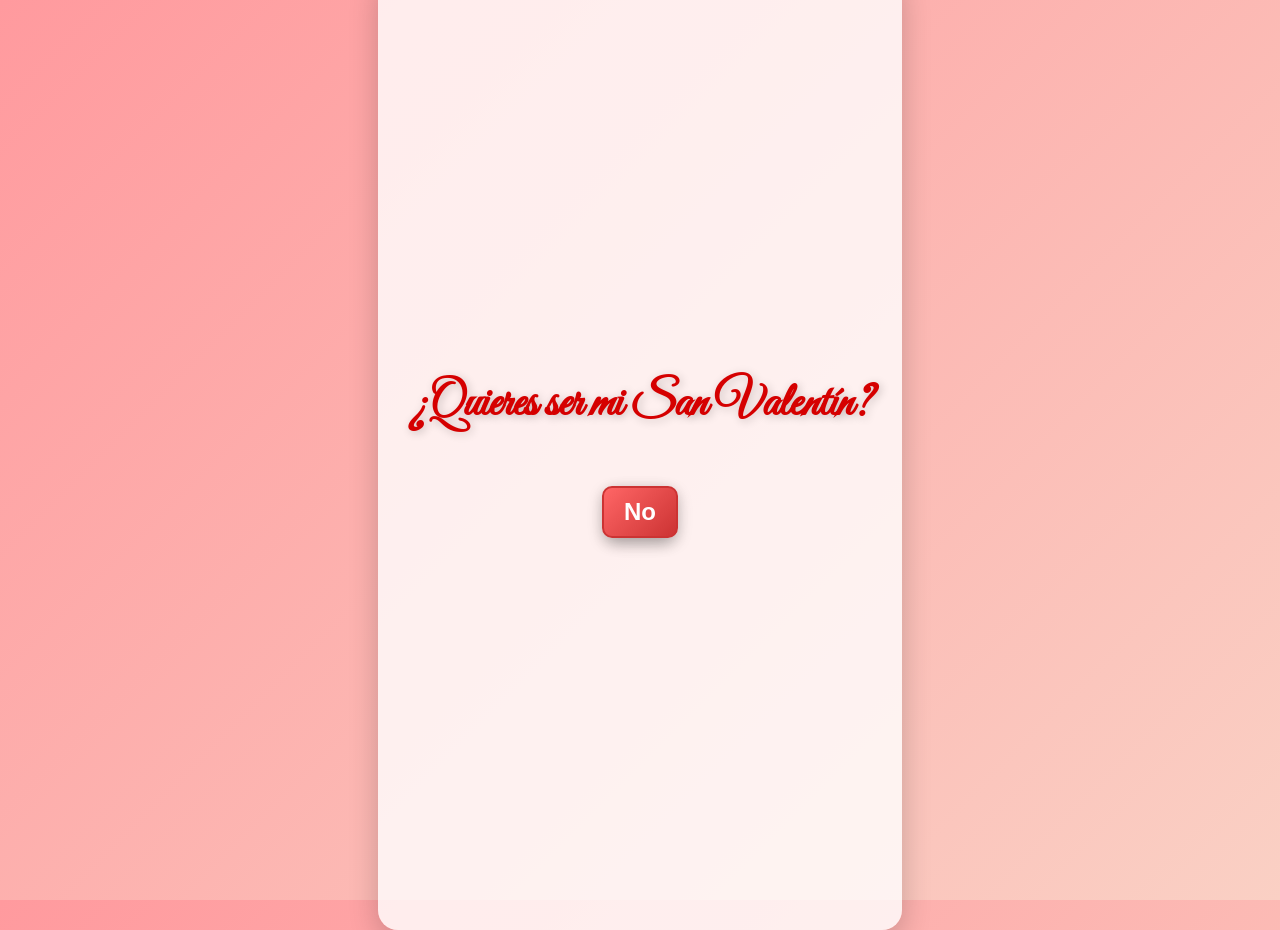
==== index.html @ 1053037e "Update index.html" ====
<!DOCTYPE html>
<html lang="en">
<head>
    <meta charset="UTF-8">
    <meta name="viewport" content="width=device-width, initial-scale=1.0">
    <title>Valentine's Proposal</title>
    <link rel="stylesheet" href="styles.css">
    <link href="https://fonts.googleapis.com/css2?family=Great+Vibes&display=swap" rel="stylesheet">
    <style>
        /* Estilos generales */
        body {
            font-family: 'Great Vibes', cursive;
            text-align: center;
            background-color: #f4e1d2;
            margin: 0;
            padding: 0;
        }

        .container {
            display: flex;
            flex-direction: column;
            align-items: center;
            justify-content: center;
            height: 100vh;
        }

        h1 {
            font-size: 3em;
            color: #d50000;
        }

        /* Botones */
        .buttons {
            margin: 20px;
            display: flex;
            justify-content: center;
            gap: 20px;
        }

        button {
            font-size: 1.5em;
            padding: 10px 20px;
            cursor: pointer;
            border: none;
            border-radius: 10px;
            background-color: #ff4081;
            color: white;
            transition: transform 0.2s ease, font-size 0.2s ease;
        }

        button:hover {
            transform: scale(1.1);
        }

        /* Imagen "por favor" */
        .please-image {
            display: none;
            position: absolute;
            top: 50%;
            left: 50%;
            transform: translate(-50%, -50%);
            width: 300px;
            height: auto;
        }

        /* Estilos del carrusel */
        .carousel-container {
            display: flex;
            justify-content: center;
            align-items: center;
            margin-top: 20px;
        }

        .carousel-images {
            display: flex;
            overflow: hidden;
            width: 300px;
            height: 200px;
            margin-right: 20px;
        }

        .carousel-images img {
            width: 100%;
            height: auto;
            display: none;
        }

        .carousel-images img.active {
            display: block;
        }

        .message-side {
            font-size: 1.5em;
            color: #ff4081;
            font-weight: bold;
            display: flex;
            flex-direction: column;
            justify-content: center;
            align-items: center;
        }

        /* Ocultar inicialmente el carrusel y mensaje */
        #message {
            display: none;
        }
    </style>
</head>
<body>
    <div class="container">
        <h1 id="question-text">¿Quieres ser mi San Valentín?</h1>
        <div class="buttons">
            <button id="yes-button">Sí</button>
            <button id="no-button">No</button>
        </div>

        <!-- Mensaje y carrusel (se ocultan inicialmente) -->
        <div id="message">
            <h1>¡Te amo mucho, flaquita hermosa! ❤️</h1>
            <div class="carousel-container">
                <div class="carousel-images">
                    <img src="IMAGENES/2.jpg" alt="Foto 1" class="active">
                    <img src="IMAGENES/3.jpg" alt="Foto 2">
                    <img src="IMAGENES/4.jpg" alt="Foto 3">
                </div>
                <div class="message-side">
                    <p>¡Ya sabía que ibas a decir que sí! 💖</p>
                </div>
            </div>
        </div>

        <img src="0.png" alt="Por favor" class="please-image" id="please-image">
    </div>

    <script>
        const yesButton = document.getElementById('yes-button');
        const noButton = document.getElementById('no-button');
        const questionText = document.getElementById('question-text');
        const messageDiv = document.getElementById('message');
        const pleaseImage = document.getElementById('please-image');
        const carouselImages = document.querySelector('.carousel-images');
        const slides = carouselImages.querySelectorAll('img');
        let noButtonMoveCount = 0;
        let porFavorCount = 0;
        let currentSlide = 0;

        noButton.addEventListener('mousemove', () => {
            const rect = noButton.getBoundingClientRect();
            const mouseX = event.clientX;
            const mouseY = event.clientY;

            if (
                mouseX > rect.left - 50 && mouseX < rect.right + 50 &&
                mouseY > rect.top - 50 && mouseY < rect.bottom + 50
            ) {
                noButton.style.position = 'absolute';
                noButton.style.left = `${Math.random() * (window.innerWidth - 100)}px`;
                noButton.style.top = `${Math.random() * (window.innerHeight - 100)}px`;
                noButtonMoveCount++;

                // Reducir tamaño del "No" con cada movimiento (mínimo 10px)
                let noSize = parseFloat(window.getComputedStyle(noButton).fontSize);
                noButton.style.fontSize = `${Math.max(noSize * 0.9, 10)}px`;

                // Aumentar tamaño del "Sí"
                let yesSize = parseFloat(window.getComputedStyle(yesButton).fontSize);
                yesButton.style.fontSize = `${yesSize * 1.1}px`;

                // Cada 3 movimientos del "No", agregar "¡Por favor!"
                if (noButtonMoveCount % 3 === 0) {
                    porFavorCount++;
                    questionText.innerText = `¿Quieres ser mi San Valentín?${" ¡Por favor!".repeat(porFavorCount)}`;
                }

                // Cada 4 movimientos del "No", mostrar la imagen "Por favor!" por 3 segundos
                if (noButtonMoveCount % 4 === 0) {
                    pleaseImage.style.display = 'block';
                    setTimeout(() => {
                        pleaseImage.style.display = 'none';
                    }, 3000);
                }
            }
        });

        // Función para cambiar las imágenes del carrusel
        function showSlide() {
            slides[currentSlide].classList.remove('active');
            currentSlide = (currentSlide + 1) % slides.length;
            slides[currentSlide].classList.add('active');
        }

        // Iniciar el carrusel cada 3 segundos
        setInterval(showSlide, 3000);

        // Acción al presionar "Sí"
        yesButton.addEventListener('click', () => {
            document.querySelector('.buttons').style.display = 'none'; // Ocultar botones
            messageDiv.style.display = 'block'; // Mostrar mensaje y carrusel
            questionText.style.display = 'none'; // Ocultar la pregunta inicial
        });
    </script>
</body>
</html>
---- styles.css ----
/* 🎨 Estilo General */
body {
    display: flex;
    justify-content: center;
    align-items: center;
    height: 100vh;
    background: linear-gradient(135deg, #ff9a9e, #fad0c4);
    font-family: 'Great Vibes', cursive;
    text-align: center;
    margin: 0;
    overflow: hidden;
}

/* 🌸 Contenedor principal */
.container {
    background: rgba(255, 255, 255, 0.8);
    padding: 30px;
    border-radius: 20px;
    box-shadow: 0 10px 30px rgba(0, 0, 0, 0.2);
    animation: fadeIn 1s ease-in-out;
}

/* 💌 Título */
h1 {
    font-size: 4rem;
    color: #ff3366;
    margin-bottom: 2rem;
    text-shadow: 2px 2px 10px rgba(0, 0, 0, 0.2);
}

/* 💕 Botones */
.buttons {
    display: flex;
    justify-content: center;
    gap: 2rem;
    margin-top: 20px;
}

button {
    padding: 1rem 2rem;
    font-size: 2rem;
    font-weight: bold;
    border: none;
    cursor: pointer;
    transition: all 0.3s ease-in-out;
    border-radius: 50px;
    box-shadow: 0px 5px 15px rgba(0, 0, 0, 0.2);
}

/* 💚 Botón "Sí" */
#yes-button {
    background: linear-gradient(135deg, #66cc66, #33aa33);
    color: white;
    border: 2px solid #33aa33;
}

#yes-button:hover {
    background: linear-gradient(135deg, #33aa33, #66cc66);
    transform: scale(1.1);
    box-shadow: 0 0 20px rgba(51, 170, 51, 0.5);
}

/* 💔 Botón "No" */
#no-button {
    background: linear-gradient(135deg, #ff6666, #cc3333);
    color: white;
    border: 2px solid #cc3333;
    position: absolute;
}

#no-button:hover {
    background: linear-gradient(135deg, #cc3333, #ff6666);
    transform: scale(1.1);
    box-shadow: 0 0 20px rgba(204, 51, 51, 0.5);
}

.carousel-images {
    display: flex; /* Importante: Asegura que las imágenes estén en línea */
    /* ... (resto del código CSS) */
}

.carousel-images img {
    width: 100%; /* Ocupa todo el ancho del contenedor individual */
    height: 100%;
    object-fit: cover;
    /* transition: transform 0.5s ease-in-out;  ¡La transición va en el JS! */
    border-radius: 15px;
}

.carousel-images img {
    width: 100%;
    height: 100%;
    object-fit: cover;
    transition: transform 0.5s ease-in-out;
    border-radius: 15px;
}

/* 🎭 Botones del Carrusel */
button#prev, button#next {
    background: white;
    color: #ff3366;
    font-size: 1.8rem;
    padding: 10px 15px;
    border-radius: 50%;
    border: 2px solid #ff3366;
    cursor: pointer;
    transition: all 0.3s ease-in-out;
}

button#prev:hover, button#next:hover {
    background: #ff3366;
    color: white;
    box-shadow: 0 0 15px rgba(255, 51, 102, 0.5);
}

/* ✨ Animación de entrada */
@keyframes fadeIn {
    from {
        opacity: 0;
        transform: scale(0.8);
    }
    to {
        opacity: 1;
        transform: scale(1);
    }
}





















body {

    display: flex;

    justify-content: center;

    align-items: center;

    height: 100vh;

    background-color: #ffe6e6;

    font-family: 'Great Vibes', cursive;

    margin: 0;

}



.container {

    text-align: center;

}



h1 {

    font-size: 4rem;

    color: #ff3366;

    margin-bottom: 2rem;

}



.buttons {

    display: flex;

    justify-content: center;

    gap: 2rem;

}



button {

    padding: 1rem 2rem;

    font-size: 2rem;

    border: none;

    cursor: pointer;

    transition: all 0.3s ease;

}



#yes-button {

    background-color: #66cc66;

    color: white;

}



#no-button {

    background-color: #ff6666;

    color: white;

}
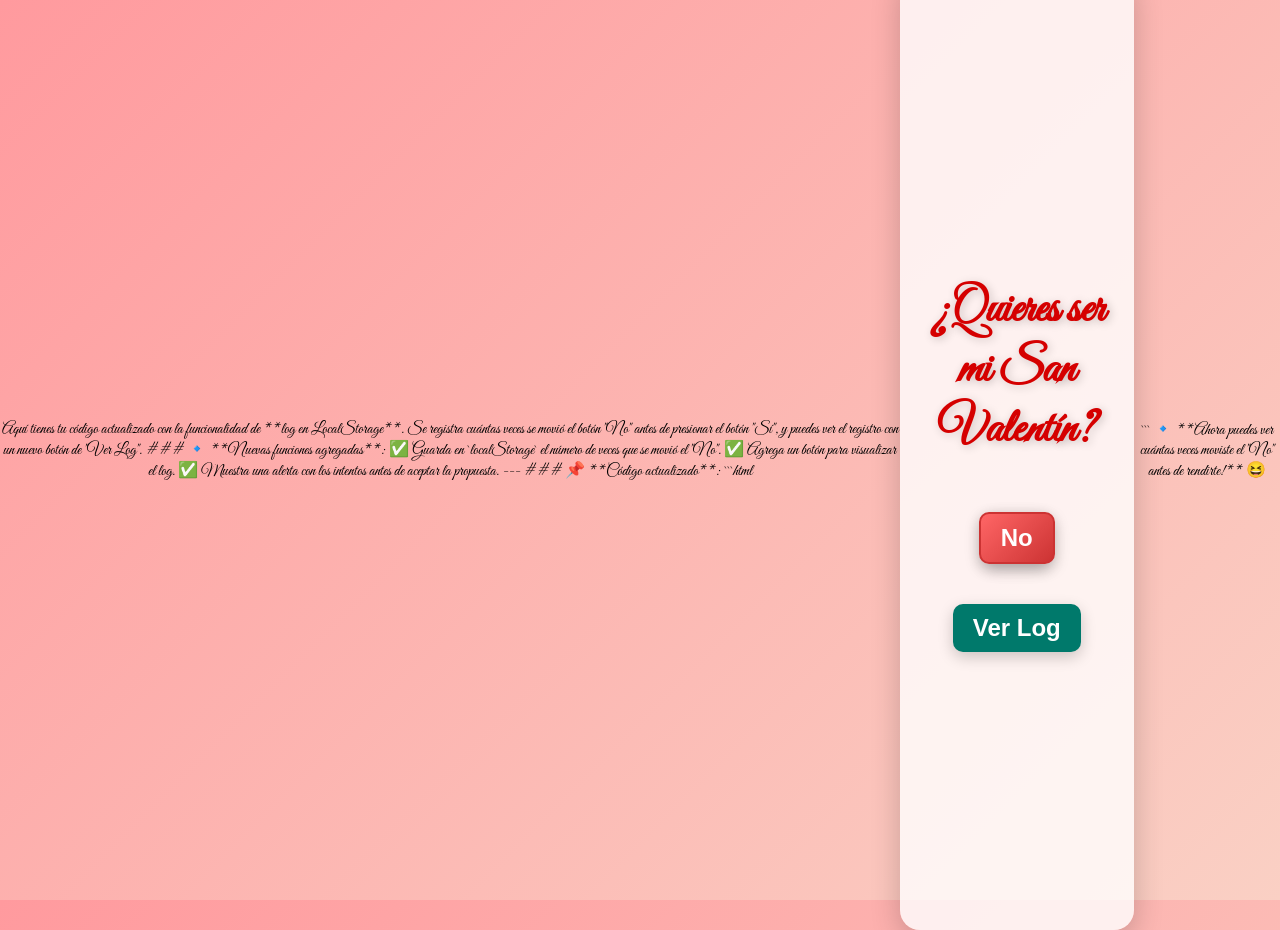
==== commit ec278ee9: "Update index.html" ====
--- a/index.html
+++ b/index.html
@@ -1,3 +1,14 @@
+Aquí tienes tu código actualizado con la funcionalidad de **log en LocalStorage**. Se registra cuántas veces se movió el botón "No" antes de presionar el botón "Sí", y puedes ver el registro con un nuevo botón de "Ver Log".  
+
+### 🔹 **Nuevas funciones agregadas**:
+✅ Guarda en `localStorage` el número de veces que se movió el "No".  
+✅ Agrega un botón para visualizar el log.  
+✅ Muestra una alerta con los intentos antes de aceptar la propuesta.  
+
+---
+
+### 📌 **Código actualizado**:
+```html
 <!DOCTYPE html>
 <html lang="en">
 <head>
@@ -103,6 +114,12 @@
         #message {
             display: none;
         }
+
+        /* Estilo del botón de ver log */
+        #log-button {
+            margin-top: 20px;
+            background-color: #00796b;
+        }
     </style>
 </head>
 <body>
@@ -118,9 +135,11 @@
             <h1>¡Te amo mucho, flaquita hermosa! ❤️</h1>
             <div class="carousel-container">
                 <div class="carousel-images">
-                    <img src="IMAGENES/2.jpg" alt="Foto 1" class="active">
-                    <img src="IMAGENES/3.jpg" alt="Foto 2">
-                    <img src="IMAGENES/4.jpg" alt="Foto 3">
+                    <img src="IMAGENES/1.jpg" alt="Foto 1" class="active">
+                    <img src="IMAGENES/2.jpg" alt="Foto 2">
+                    <img src="IMAGENES/3.jpg" alt="Foto 3">
+                    <img src="IMAGENES/4.jpg" alt="Foto 4">
+                    <img src="IMAGENES/5.jpg" alt="Foto 5">
                 </div>
                 <div class="message-side">
                     <p>¡Ya sabía que ibas a decir que sí! 💖</p>
@@ -129,11 +148,15 @@
         </div>
 
         <img src="0.png" alt="Por favor" class="please-image" id="please-image">
+
+        <!-- Botón para ver el log -->
+        <button id="log-button">Ver Log</button>
     </div>
 
     <script>
         const yesButton = document.getElementById('yes-button');
         const noButton = document.getElementById('no-button');
+        const logButton = document.getElementById('log-button');
         const questionText = document.getElementById('question-text');
         const messageDiv = document.getElementById('message');
         const pleaseImage = document.getElementById('please-image');
@@ -143,6 +166,9 @@
         let porFavorCount = 0;
         let currentSlide = 0;
 
+        // Cargar historial de intentos previos del usuario
+        let previousTries = JSON.parse(localStorage.getItem('moveAttempts')) || [];
+
         noButton.addEventListener('mousemove', () => {
             const rect = noButton.getBoundingClientRect();
             const mouseX = event.clientX;
@@ -157,7 +183,11 @@
                 noButton.style.top = `${Math.random() * (window.innerHeight - 100)}px`;
                 noButtonMoveCount++;
 
-                // Reducir tamaño del "No" con cada movimiento (mínimo 10px)
+                // Guardar en el log
+                previousTries.push(noButtonMoveCount);
+                localStorage.setItem('moveAttempts', JSON.stringify(previousTries));
+
+                // Reducir tamaño del "No" con cada movimiento
                 let noSize = parseFloat(window.getComputedStyle(noButton).fontSize);
                 noButton.style.fontSize = `${Math.max(noSize * 0.9, 10)}px`;
 
@@ -165,13 +195,13 @@
                 let yesSize = parseFloat(window.getComputedStyle(yesButton).fontSize);
                 yesButton.style.fontSize = `${yesSize * 1.1}px`;
 
-                // Cada 3 movimientos del "No", agregar "¡Por favor!"
+                // Agregar "¡Por favor!" cada 3 movimientos
                 if (noButtonMoveCount % 3 === 0) {
                     porFavorCount++;
                     questionText.innerText = `¿Quieres ser mi San Valentín?${" ¡Por favor!".repeat(porFavorCount)}`;
                 }
 
-                // Cada 4 movimientos del "No", mostrar la imagen "Por favor!" por 3 segundos
+                // Mostrar imagen "Por favor!" cada 4 movimientos
                 if (noButtonMoveCount % 4 === 0) {
                     pleaseImage.style.display = 'block';
                     setTimeout(() => {
@@ -181,22 +211,25 @@
             }
         });
 
-        // Función para cambiar las imágenes del carrusel
         function showSlide() {
             slides[currentSlide].classList.remove('active');
             currentSlide = (currentSlide + 1) % slides.length;
             slides[currentSlide].classList.add('active');
         }
 
-        // Iniciar el carrusel cada 3 segundos
         setInterval(showSlide, 3000);
 
-        // Acción al presionar "Sí"
         yesButton.addEventListener('click', () => {
-            document.querySelector('.buttons').style.display = 'none'; // Ocultar botones
-            messageDiv.style.display = 'block'; // Mostrar mensaje y carrusel
-            questionText.style.display = 'none'; // Ocultar la pregunta inicial
+            document.querySelector('.buttons').style.display = 'none';
+            messageDiv.style.display = 'block';
+            questionText.style.display = 'none';
+        });
+
+        logButton.addEventListener('click', () => {
+            alert(`Intentos antes de decir "Sí": ${noButtonMoveCount}`);
         });
     </script>
 </body>
 </html>
+```
+🔹 **Ahora puedes ver cuántas veces moviste el "No" antes de rendirte!** 😆
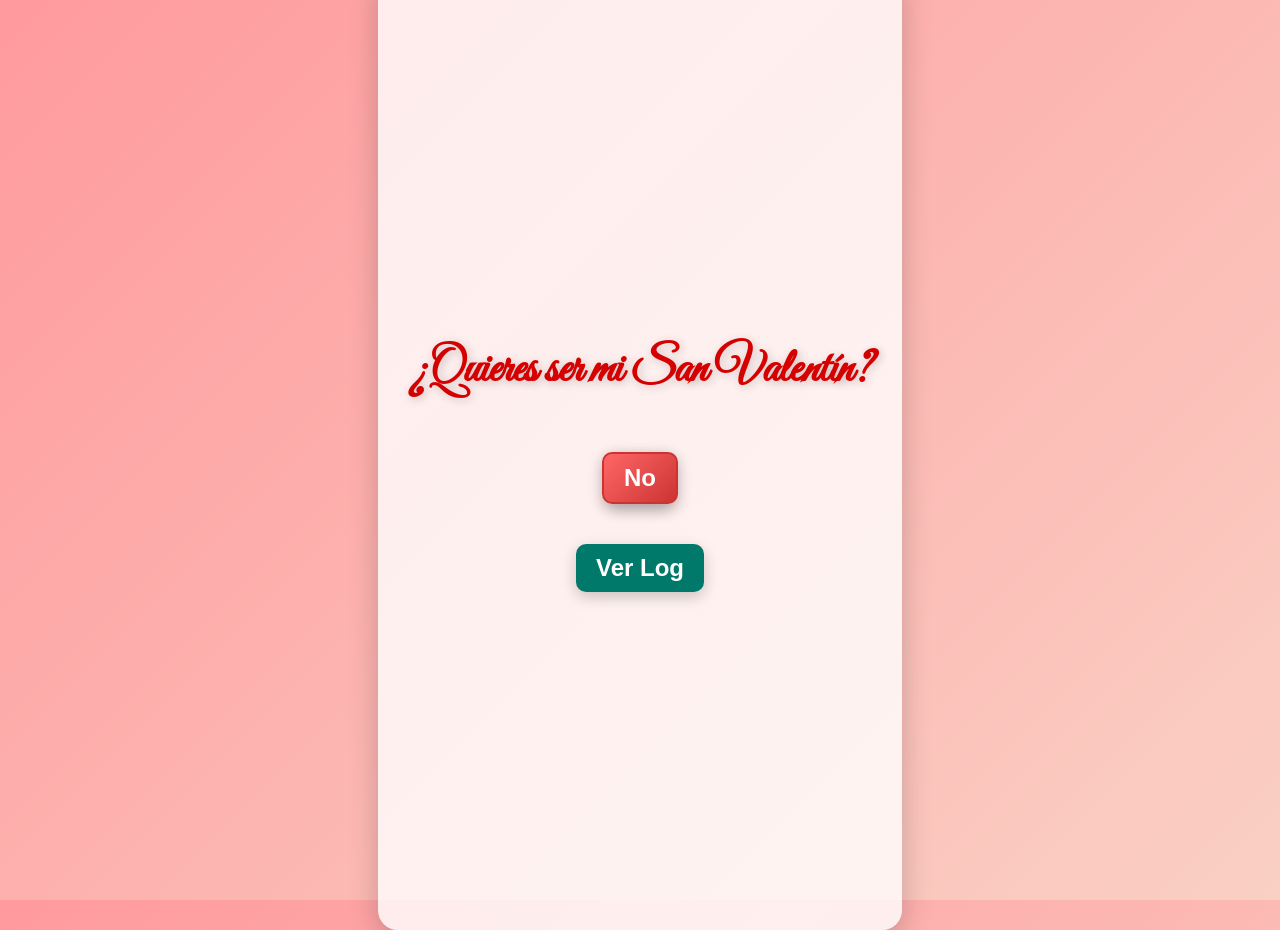
==== commit a89d008e: "Update index.html" ====
--- a/index.html
+++ b/index.html
@@ -1,14 +1,4 @@
-Aquí tienes tu código actualizado con la funcionalidad de **log en LocalStorage**. Se registra cuántas veces se movió el botón "No" antes de presionar el botón "Sí", y puedes ver el registro con un nuevo botón de "Ver Log".  
-
-### 🔹 **Nuevas funciones agregadas**:
-✅ Guarda en `localStorage` el número de veces que se movió el "No".  
-✅ Agrega un botón para visualizar el log.  
-✅ Muestra una alerta con los intentos antes de aceptar la propuesta.  
-
----
-
-### 📌 **Código actualizado**:
-```html
+
 <!DOCTYPE html>
 <html lang="en">
 <head>
@@ -231,5 +221,3 @@
     </script>
 </body>
 </html>
-```
-🔹 **Ahora puedes ver cuántas veces moviste el "No" antes de rendirte!** 😆
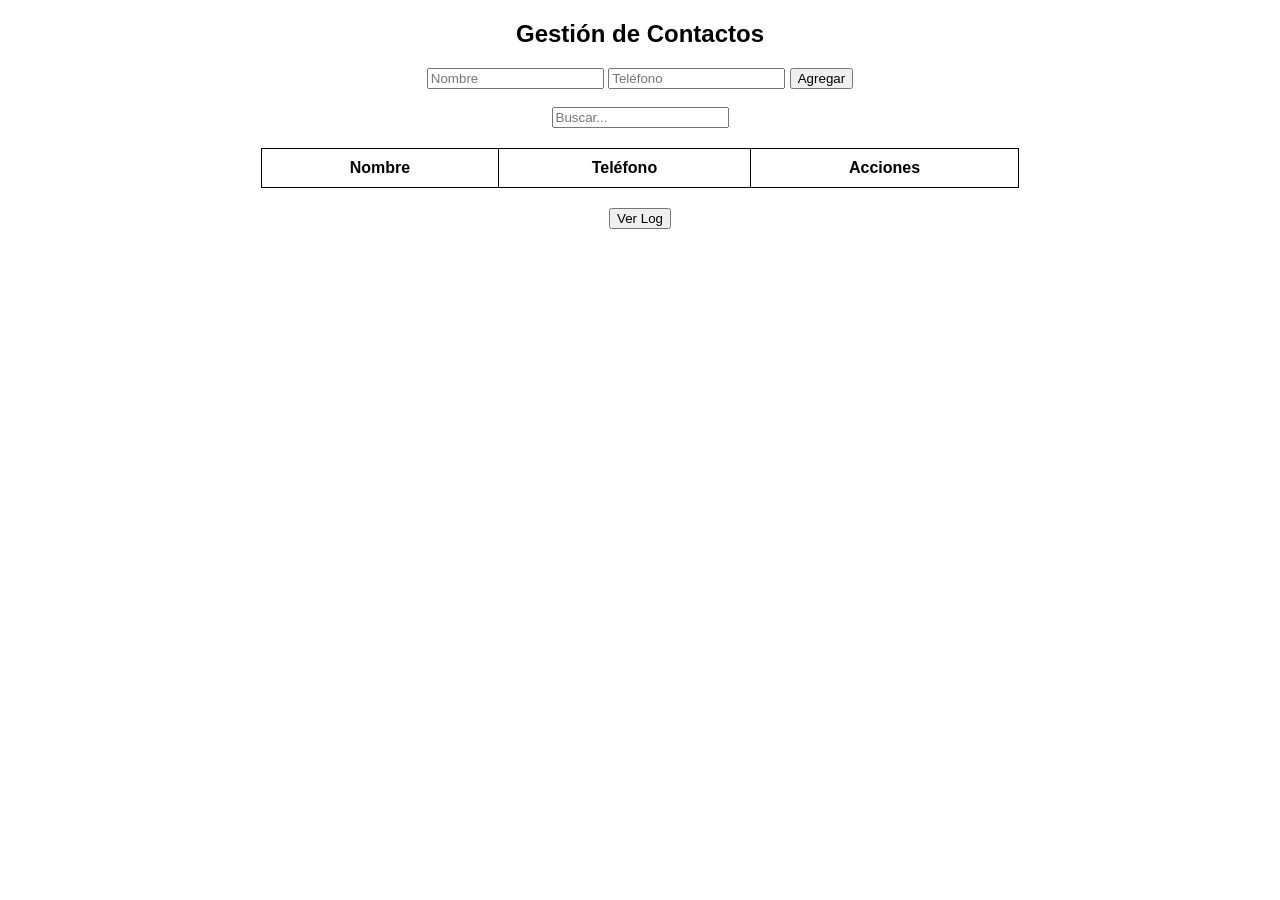
==== commit 6e022f3b: "Update index.html" ====
--- a/index.html
+++ b/index.html
@@ -1,223 +1,113 @@
-
 <!DOCTYPE html>
-<html lang="en">
+<html lang="es">
 <head>
     <meta charset="UTF-8">
     <meta name="viewport" content="width=device-width, initial-scale=1.0">
-    <title>Valentine's Proposal</title>
-    <link rel="stylesheet" href="styles.css">
-    <link href="https://fonts.googleapis.com/css2?family=Great+Vibes&display=swap" rel="stylesheet">
+    <title>CRUD con Log</title>
     <style>
-        /* Estilos generales */
         body {
-            font-family: 'Great Vibes', cursive;
+            font-family: Arial, sans-serif;
             text-align: center;
-            background-color: #f4e1d2;
-            margin: 0;
-            padding: 0;
         }
-
-        .container {
-            display: flex;
-            flex-direction: column;
-            align-items: center;
-            justify-content: center;
-            height: 100vh;
+        table {
+            width: 60%;
+            margin: 20px auto;
+            border-collapse: collapse;
         }
-
-        h1 {
-            font-size: 3em;
-            color: #d50000;
+        th, td {
+            border: 1px solid black;
+            padding: 10px;
         }
-
-        /* Botones */
-        .buttons {
-            margin: 20px;
-            display: flex;
-            justify-content: center;
-            gap: 20px;
-        }
-
-        button {
-            font-size: 1.5em;
-            padding: 10px 20px;
-            cursor: pointer;
-            border: none;
-            border-radius: 10px;
-            background-color: #ff4081;
-            color: white;
-            transition: transform 0.2s ease, font-size 0.2s ease;
-        }
-
-        button:hover {
-            transform: scale(1.1);
-        }
-
-        /* Imagen "por favor" */
-        .please-image {
+        .log {
+            margin-top: 20px;
+            text-align: left;
+            width: 60%;
+            margin-left: auto;
+            margin-right: auto;
+            background: #f4f4f4;
+            padding: 10px;
+            border: 1px solid #ccc;
             display: none;
-            position: absolute;
-            top: 50%;
-            left: 50%;
-            transform: translate(-50%, -50%);
-            width: 300px;
-            height: auto;
-        }
-
-        /* Estilos del carrusel */
-        .carousel-container {
-            display: flex;
-            justify-content: center;
-            align-items: center;
-            margin-top: 20px;
-        }
-
-        .carousel-images {
-            display: flex;
-            overflow: hidden;
-            width: 300px;
-            height: 200px;
-            margin-right: 20px;
-        }
-
-        .carousel-images img {
-            width: 100%;
-            height: auto;
-            display: none;
-        }
-
-        .carousel-images img.active {
-            display: block;
-        }
-
-        .message-side {
-            font-size: 1.5em;
-            color: #ff4081;
-            font-weight: bold;
-            display: flex;
-            flex-direction: column;
-            justify-content: center;
-            align-items: center;
-        }
-
-        /* Ocultar inicialmente el carrusel y mensaje */
-        #message {
-            display: none;
-        }
-
-        /* Estilo del botón de ver log */
-        #log-button {
-            margin-top: 20px;
-            background-color: #00796b;
         }
     </style>
 </head>
 <body>
-    <div class="container">
-        <h1 id="question-text">¿Quieres ser mi San Valentín?</h1>
-        <div class="buttons">
-            <button id="yes-button">Sí</button>
-            <button id="no-button">No</button>
-        </div>
-
-        <!-- Mensaje y carrusel (se ocultan inicialmente) -->
-        <div id="message">
-            <h1>¡Te amo mucho, flaquita hermosa! ❤️</h1>
-            <div class="carousel-container">
-                <div class="carousel-images">
-                    <img src="IMAGENES/1.jpg" alt="Foto 1" class="active">
-                    <img src="IMAGENES/2.jpg" alt="Foto 2">
-                    <img src="IMAGENES/3.jpg" alt="Foto 3">
-                    <img src="IMAGENES/4.jpg" alt="Foto 4">
-                    <img src="IMAGENES/5.jpg" alt="Foto 5">
-                </div>
-                <div class="message-side">
-                    <p>¡Ya sabía que ibas a decir que sí! 💖</p>
-                </div>
-            </div>
-        </div>
-
-        <img src="0.png" alt="Por favor" class="please-image" id="please-image">
-
-        <!-- Botón para ver el log -->
-        <button id="log-button">Ver Log</button>
-    </div>
-
+    <h2>Gestión de Contactos</h2>
+    <input type="text" id="name" placeholder="Nombre">
+    <input type="text" id="phone" placeholder="Teléfono">
+    <button onclick="addEntry()">Agregar</button>
+    <br><br>
+    <input type="text" id="search" placeholder="Buscar..." oninput="searchEntries()">
+    <table>
+        <thead>
+            <tr>
+                <th>Nombre</th>
+                <th>Teléfono</th>
+                <th>Acciones</th>
+            </tr>
+        </thead>
+        <tbody id="table-body"></tbody>
+    </table>
+    <button onclick="toggleLog()">Ver Log</button>
+    <div class="log" id="log"></div>
     <script>
-        const yesButton = document.getElementById('yes-button');
-        const noButton = document.getElementById('no-button');
-        const logButton = document.getElementById('log-button');
-        const questionText = document.getElementById('question-text');
-        const messageDiv = document.getElementById('message');
-        const pleaseImage = document.getElementById('please-image');
-        const carouselImages = document.querySelector('.carousel-images');
-        const slides = carouselImages.querySelectorAll('img');
-        let noButtonMoveCount = 0;
-        let porFavorCount = 0;
-        let currentSlide = 0;
-
-        // Cargar historial de intentos previos del usuario
-        let previousTries = JSON.parse(localStorage.getItem('moveAttempts')) || [];
-
-        noButton.addEventListener('mousemove', () => {
-            const rect = noButton.getBoundingClientRect();
-            const mouseX = event.clientX;
-            const mouseY = event.clientY;
-
-            if (
-                mouseX > rect.left - 50 && mouseX < rect.right + 50 &&
-                mouseY > rect.top - 50 && mouseY < rect.bottom + 50
-            ) {
-                noButton.style.position = 'absolute';
-                noButton.style.left = `${Math.random() * (window.innerWidth - 100)}px`;
-                noButton.style.top = `${Math.random() * (window.innerHeight - 100)}px`;
-                noButtonMoveCount++;
-
-                // Guardar en el log
-                previousTries.push(noButtonMoveCount);
-                localStorage.setItem('moveAttempts', JSON.stringify(previousTries));
-
-                // Reducir tamaño del "No" con cada movimiento
-                let noSize = parseFloat(window.getComputedStyle(noButton).fontSize);
-                noButton.style.fontSize = `${Math.max(noSize * 0.9, 10)}px`;
-
-                // Aumentar tamaño del "Sí"
-                let yesSize = parseFloat(window.getComputedStyle(yesButton).fontSize);
-                yesButton.style.fontSize = `${yesSize * 1.1}px`;
-
-                // Agregar "¡Por favor!" cada 3 movimientos
-                if (noButtonMoveCount % 3 === 0) {
-                    porFavorCount++;
-                    questionText.innerText = `¿Quieres ser mi San Valentín?${" ¡Por favor!".repeat(porFavorCount)}`;
-                }
-
-                // Mostrar imagen "Por favor!" cada 4 movimientos
-                if (noButtonMoveCount % 4 === 0) {
-                    pleaseImage.style.display = 'block';
-                    setTimeout(() => {
-                        pleaseImage.style.display = 'none';
-                    }, 3000);
-                }
-            }
-        });
-
-        function showSlide() {
-            slides[currentSlide].classList.remove('active');
-            currentSlide = (currentSlide + 1) % slides.length;
-            slides[currentSlide].classList.add('active');
+        let logArray = [];
+        
+        function logAction(action) {
+            logArray.push(action);
+            document.getElementById("log").innerHTML = logArray.join('<br>');
         }
 
-        setInterval(showSlide, 3000);
+        function toggleLog() {
+            let logDiv = document.getElementById("log");
+            logDiv.style.display = logDiv.style.display === "none" ? "block" : "none";
+        }
 
-        yesButton.addEventListener('click', () => {
-            document.querySelector('.buttons').style.display = 'none';
-            messageDiv.style.display = 'block';
-            questionText.style.display = 'none';
-        });
+        function addEntry() {
+            let name = document.getElementById("name").value;
+            let phone = document.getElementById("phone").value;
+            if (name && phone) {
+                let table = document.getElementById("table-body");
+                let row = table.insertRow();
+                row.insertCell(0).innerText = name;
+                row.insertCell(1).innerText = phone;
+                let actions = row.insertCell(2);
+                actions.innerHTML = '<button onclick="editEntry(this)">Editar</button> <button onclick="deleteEntry(this)">Eliminar</button>';
+                logAction(`Agregado: ${name}, ${phone}`);
+                document.getElementById("name").value = "";
+                document.getElementById("phone").value = "";
+            }
+        }
 
-        logButton.addEventListener('click', () => {
-            alert(`Intentos antes de decir "Sí": ${noButtonMoveCount}`);
-        });
+        function deleteEntry(btn) {
+            let row = btn.parentNode.parentNode;
+            let name = row.cells[0].innerText;
+            let phone = row.cells[1].innerText;
+            row.remove();
+            logAction(`Eliminado: ${name}, ${phone}`);
+        }
+
+        function editEntry(btn) {
+            let row = btn.parentNode.parentNode;
+            let name = prompt("Editar Nombre", row.cells[0].innerText);
+            let phone = prompt("Editar Teléfono", row.cells[1].innerText);
+            if (name && phone) {
+                logAction(`Editado: ${row.cells[0].innerText} -> ${name}, ${row.cells[1].innerText} -> ${phone}`);
+                row.cells[0].innerText = name;
+                row.cells[1].innerText = phone;
+            }
+        }
+
+        function searchEntries() {
+            let filter = document.getElementById("search").value.toLowerCase();
+            let rows = document.querySelectorAll("#table-body tr");
+            rows.forEach(row => {
+                let name = row.cells[0].innerText.toLowerCase();
+                let phone = row.cells[1].innerText.toLowerCase();
+                row.style.display = name.includes(filter) || phone.includes(filter) ? "" : "none";
+            });
+        }
     </script>
 </body>
 </html>
+
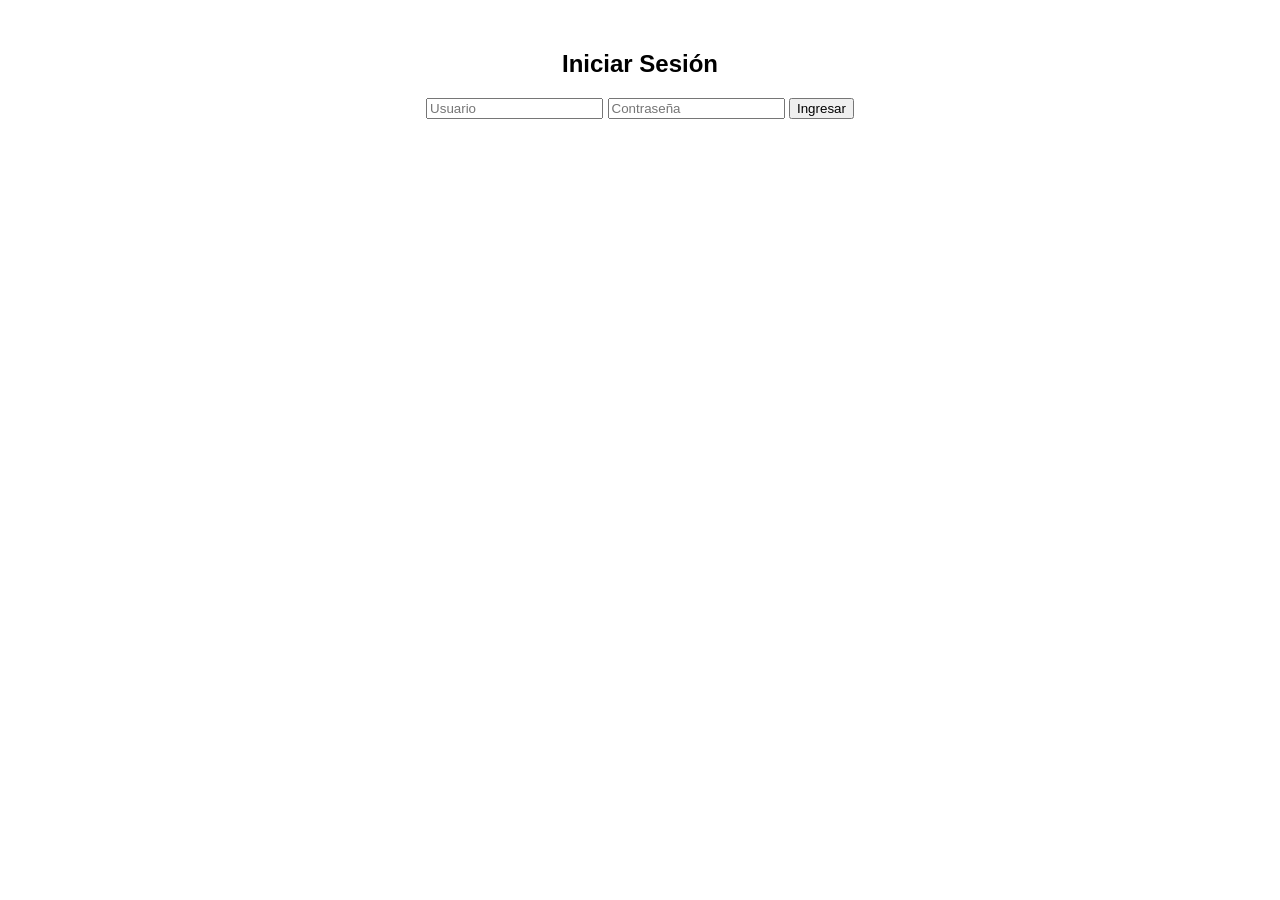
==== commit 273a2619: "Update index.html" ====
--- a/index.html
+++ b/index.html
@@ -29,30 +29,56 @@
             border: 1px solid #ccc;
             display: none;
         }
+        .login-container {
+            margin-top: 50px;
+        }
     </style>
 </head>
 <body>
-    <h2>Gestión de Contactos</h2>
-    <input type="text" id="name" placeholder="Nombre">
-    <input type="text" id="phone" placeholder="Teléfono">
-    <button onclick="addEntry()">Agregar</button>
-    <br><br>
-    <input type="text" id="search" placeholder="Buscar..." oninput="searchEntries()">
-    <table>
-        <thead>
-            <tr>
-                <th>Nombre</th>
-                <th>Teléfono</th>
-                <th>Acciones</th>
-            </tr>
-        </thead>
-        <tbody id="table-body"></tbody>
-    </table>
-    <button onclick="toggleLog()">Ver Log</button>
-    <div class="log" id="log"></div>
+    <div id="login-container" class="login-container">
+        <h2>Iniciar Sesión</h2>
+        <input type="text" id="username" placeholder="Usuario">
+        <input type="password" id="password" placeholder="Contraseña">
+        <button onclick="login()">Ingresar</button>
+    </div>
+
+    <div id="crud-container" style="display: none;">
+        <h2>Gestión de Contactos</h2>
+        <input type="text" id="name" placeholder="Nombre">
+        <input type="text" id="phone" placeholder="Teléfono">
+        <button onclick="addEntry()">Agregar</button>
+        <br><br>
+        <input type="text" id="search" placeholder="Buscar..." oninput="searchEntries()">
+        <table>
+            <thead>
+                <tr>
+                    <th>Nombre</th>
+                    <th>Teléfono</th>
+                    <th>Acciones</th>
+                </tr>
+            </thead>
+            <tbody id="table-body"></tbody>
+        </table>
+        <button onclick="toggleLog()">Ver Log</button>
+        <div class="log" id="log"></div>
+    </div>
+    
     <script>
         let logArray = [];
-        
+        const validUser = "admin";
+        const validPass = "1234";
+
+        function login() {
+            let username = document.getElementById("username").value;
+            let password = document.getElementById("password").value;
+            if (username === validUser && password === validPass) {
+                document.getElementById("login-container").style.display = "none";
+                document.getElementById("crud-container").style.display = "block";
+            } else {
+                alert("Usuario o contraseña incorrectos");
+            }
+        }
+
         function logAction(action) {
             logArray.push(action);
             document.getElementById("log").innerHTML = logArray.join('<br>');
